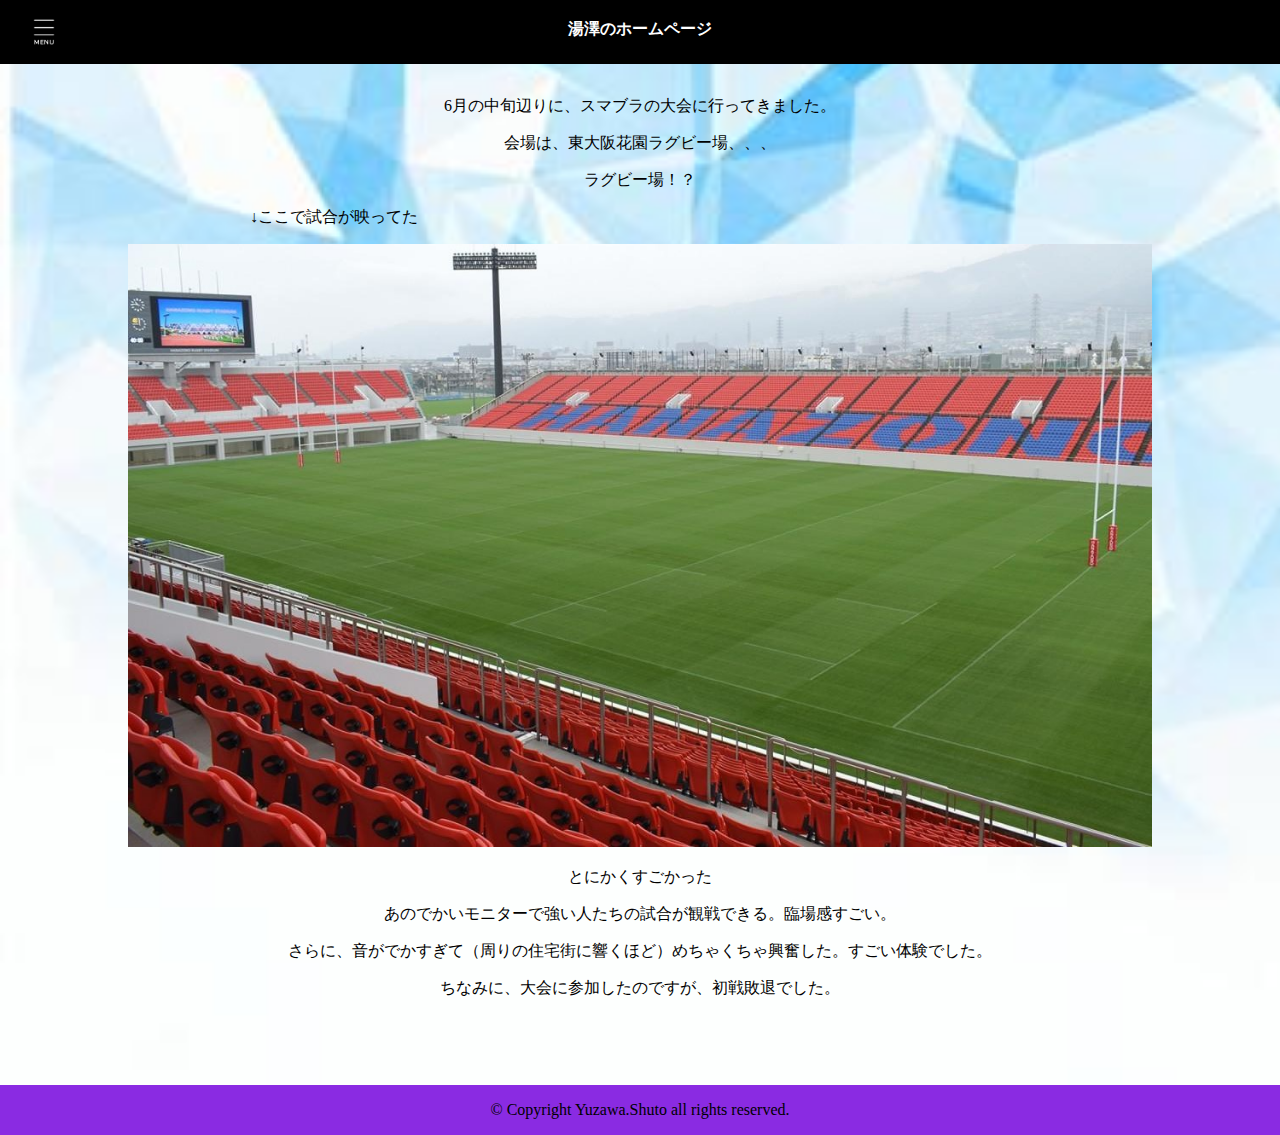
==== recently.html @ 27d035ed "1st commit" ====
<!doctype html>
<html lang="ja">
<head>
<meta charset="UTF-8">
<meta name="description" content="最近っていつかわからん">
<meta name="viewport" content="width=device-width, initial-scale=1.0">
<title>recently</title>

<link rel="stylesheet" href="css/style.css">

</head>
<body>
<div class="wrapper">
	<!-- ヘッダー -->
	<header class="header">
		<div class="header_container">
			<div class="menu_container">
				<img class="menu_open" src="images/ham-menu-image01.png" alt="メニューバー開">
				<img class="menu_close" src="images/ham-menu-image02.png" alt="メニューバー閉">    
			</div>
			<h1 class="top"><a href="home.html"></a>湯澤のホームページ</h1>
		</div>
	</header>
		<nav class="menu">
			<ul>
				<li class="link ind"><a href="index.html">自己紹介</a></li>
				<li class="link hobby"><a href="hobby.html">趣味</a></li>
				<li class="link rec"><a href="recently.html">最近</a></li>
				<li class="link imp"> <a href="improve.html">スマブラ解説</a></li>
				<li class="link sou"><a href="source.html">参考</a></li>
				<li class="link form"><a href="form.html">お問い合わせ</a></li>
			</ul>
		</nav>
	
	<!-- ヘッダー　ここまで -->
	<!-- メイン -->
		
	
	<main>	
	<div class="大会">
			<p>6月の中旬辺りに、スマブラの大会に行ってきました。</p>
			<p>会場は、東大阪花園ラグビー場、、、</p>
			<p>ラグビー場！？</p>
			<p class="monitor-point">↓ここで試合が映ってた</p>
			<div class="photo-recently">
				<img src="images/higasioosaakaragubi-.jpg" alt="東大阪ラグビー場">
			</div>
			<p>とにかくすごかった</p>
			<p>あのでかいモニターで強い人たちの試合が観戦できる。臨場感すごい。</p>
			<p>さらに、音がでかすぎて（周りの住宅街に響くほど）めちゃくちゃ興奮した。すごい体験でした。</p>
			<p>ちなみに、大会に参加したのですが、初戦敗退でした。</p>
			
			
	</div>
	</main>
	<!-- メイン　ここまで -->
	<!-- フッター -->
	<footer class="footer">
	<p>&copy; Copyright Yuzawa.Shuto all rights reserved.</p>
	</footer>
	<!-- フッター　ここまで -->
</div>
<script  src="js/hamberger.js"></script>

</body>

</html>
---- css/style.css ----
@charset "UTF-8";
/*すべてのページに適応される*/
a{
	display:block;
}

body{
	margin:0;
	padding:0;
	min-height: 100%;
	display: flex;
	flex-direction: column;
}

*ul{
	list-style:disc;
}

*html{
	box-sizing: border-box;
	height:100%;
}
.h1{
	text-align:center;
}

.wrapper{
	text-align:center;
	min-height: 100vh;
	position: relative;/*←相対位置*/
	padding-bottom: 120px;/*←footerの高さ*/
    box-sizing: border-box;/*←全て含めてmin-height:100vhに*/
	background-image: url("../images/back.jpeg") ;
	background-size:cover;
}
main{
	/* headerをposition:fixed;にしたため、隠れるのを防ぐ */
	margin-top:6em;
}


.top{
	text-align:center;
}

main{
	flex:1;
}

/* 画像設定 */
img{
	width:80%;
}
/*ハンバーガーメニュー用のCSS*/

header {
	position: fixed;
	background-color: black;
	color: white;
	z-index: 2;
	height: 4em;
	width:100%;
}

/* 湯澤のホームページ　色変えない */
.top a{
	text-decoration: none;
}

.top a:link{
	color:white;
}

.top a:visited{
	color:white;
}

.top a:hover{
	color:white;
}

.top a:active{
	color:white;
}
/* ---------------------------- */
.header ul{
	width:auto;
	height:80px;
	font-size:15px;
	text-align : center;
}

.header_container {
	width: 100%;
	height: 100%;
	position: relative;
}
.header_container h1 {
	font-size: 1rem;
	width: fit-content;
	position: absolute;
	top: calc( 50% - .8rem);
	left: 0;
	right: 0;
	margin: auto;
}
.menu_container {
	width: 3em;
	height: 3em;
	position: absolute;
	top: calc(50% - 25px);
	left: 20px;
	cursor: pointer;
}
.menu_container img {
	width: 100%;
	filter: invert(1);
	position: absolute;
	top: 0;
	left: 0;	
}
.menu_open {
	opacity: 1;
}
	.menu_open.active {
		opacity: 0;
	}
.menu_close {
	opacity: 0;
}
	.menu_close.active {
		opacity: 1;
	}

.menu {
	background-color:bisque;
	position: fixed;
	top: 0;
	left: -20em;
	width: 20%;	/*出てきたときの大きさ*/
	height: 100%;
	display: grid;
	justify-content: center;
	text-align: center;
	transition: .5s;
	z-index:1;
}
	.menu.active {
		left: 0;
	}
.menu ul {
	padding-inline: 0;
	/*リンクのリストを押し出して表示（別の方法で補いたい）*/
	margin-top:5em;
	/* overflow:auto;
	height:100%	; */
}
.menu li {
	list-style: none;
	margin-top: 1.5rem;
}
/*--------------------------------*/

/*カーソル合わせると横に流れるやつ（ブロック）*/
/*枠設定*/

  .link{
	position: relative;/*枠内設定*/
	display: block;
	padding: .3em 2em;
	width: 60%;
	border:  solid 2px #333;
	margin: 2px 2px 2px 2px;
	color: #307;
	text-align: center;
	text-decoration: none;
	transition: .5s;
	z-index: 1;/*指定しないと、色が流れない*/
	cursor: pointer;
  }
/*li.linkの部分のカーソルの判定を拡張 */



/*------------------------------------*/
  /*のった瞬間*/
  /*本来はその要素の前に文字やいろといった物をいれる機能を持つのがbefore*/
  /* トップ */
  .ind::before {
	position: absolute;
	top: 0;
	right: 0;
	bottom: 0;
	left: 0;
	z-index: -1;
	content: '';
	background: #ff9800;
	transform-origin: left top;
	transform: scale(0, 1);/*表示面積*/
	transition: transform .5s;
  }
  /* 趣味 */
  .hobby::before {
	position: absolute;
	top: 0;
	right: 0;
	bottom: 0;
	left: 0;
	z-index: -1;
	content: '';
	background: #f5b2b2;
	transform-origin: left top;
	transform: scale(0, 1);/*表示面積*/
	transition: transform .5s;
  }
  /* 最近 */
  .rec::before {
	position: absolute;
	top: 0;
	right: 0;
	bottom: 0;
	left: 0;
	z-index: -1;
	content: '';
	background: #a1cff4;
	transform-origin: left top;
	transform: scale(0, 1);/*表示面積*/
	transition: transform .5s;
  }
  /* 解説 */
  .imp::before {
	position: absolute;
	top: 0;
	right: 0;
	bottom: 0;
	left: 0;
	z-index: -1;
	content: '';
	background: #B5FF14;
	transform-origin: left top;
	transform: scale(0, 1);/*表示面積*/
	transition: transform .5s;
  }
  /* 参考 */
  .sou::before {
	position: absolute;
	top: 0;
	right: 0;
	bottom: 0;
	left: 0;
	z-index: -1;
	content: '';
	background: #f8f;
	transform-origin: left top;
	transform: scale(0, 1);/*表示面積*/
	transition: transform .5s;
  }
/* お問い合わせ */
  .form::before {
	position: absolute;
	top: 0;
	right: 0;
	bottom: 0;
	left: 0;
	z-index: -1;
	content: '';
	background: yellow;
	transform-origin: left top;
	transform: scale(0, 1);/*表示面積*/
	transition: transform .5s;
  }
  	/*のってるとき*/
  .link:hover::before {
	transform-origin: left top;
	transform: scale(1, 1);
  }
   /*文字のフォント*/
	.link :visited{
	color:royalblue;
  }
  .link :hover{
	color:red;
  }
  .link :active{
	color:yellow;
  }

/*index*/
.personality{
	margin-top:50px;
}

.seikaku{
	color:#000;

}
.my-table {
	width:20%;
	table-layout: fixed;
	margin:auto;
	border-collapse: collapse;
}
.table-top{
	text-align:center;
}
.my-table td,.my-table tr{
	border:3px #666 solid;
	text-align:left;	
}





/*hobby*/

.played{
	text-align:center;
}

.photo-hobby{
	width:50%;
	height:50%;
	margin:auto;
}
/* タブ用CSS */
.tab-wrap {
	display: flex;
	flex-wrap: wrap;
	margin:20px 0;
	width:80%;
	margin:auto;
  }
  .tab-wrap:after {
	content: '';
	width: 100%;
	height: 3px;
	background: #325A8C;
	display: block;
	order: -1;
  }
  .tab-label {
	color: White;
	background: LightGray;
	font-weight: bold;
	white-space: nowrap;
	text-align: center;
	padding: 10px .5em;
	order: -1;
	position: relative;
	cursor: pointer;
	border-radius: 5px 5px 0 0;
	flex: 1;
  }

  .tab-label:not(:last-of-type) {
	margin-right: 5px;
  }

  .tab-content {
	width: 100%;
	height: 0;
	overflow: hidden;
	opacity: 0;
  }

  .tab-switch:checked+.tab-label {
	background: #325A8C;
  }

  .tab-switch:checked+.tab-label+.tab-content {
	height: auto;
	overflow: auto;
	padding: 15px;
	opacity: 1;
	transition: .5s opacity;
	box-shadow: 0 0 3px rgba(0, 0, 0, 0.3);
  }
  .tab-switch {
	display: none;
  }
/* ------------------------------ */

.magazine{
	margin:auto;
	width:30%;
	text-align:left;
}

a{
	text-decoration: none;
}

.kiraraduce{
	border:2px solid;
	width:80%;
	margin:auto;
}

.photo-kirara{
	width:187px;
	height:269px;
}

/*recently*/
.monitor-point{
	text-align:left;
	padding-left:250px;
}



/* source */
iframe{
	width: 50%;
	height: 35em;
}

/* form */
.formdiv{
	margin-top: 20px;
}

/* フッター */
.footer{
	text-align: center;
	width:100%;	
	background:blueviolet;
	position: absolute;/*←絶対位置*/
    bottom: 0; /*下に固定*/
}



/*スマートフォン向け*/
@media(max-width: 767px){

	main{
		
		margin-right: 5px;
		margin-left: 5px;
	}

	/* メニューバーの設定 */
	.menu{
		width:40%;
	}
	.link{
		width:30%;
		
		border:  solid 1px #333;
		text-align:center;
		margin:auto;
	}
	.link a{
		font-size: 12px;
		text-align:center;
		white-space:pre;
		text-decoration: none;
	}
	/* メニューバー文字ずらし */
	.imp a{

		white-space:normal;
	}
	.form a{

		white-space:normal;
	}
	/* -------------------- */

	/* 画像設定 */
	img{
		max-width:100%;
		width:80%;
	}
	/* ---------- */

	/* index */
	.my-table{
		width:60%;
	}

	/* hobby */
	.kiraraduce{
		width:200px;
		padding:2px 2px 2px 2px;
	}


	.magazine{
		width:180px;
	}



	.magazine li{
		width:130px;
	}

	.kiraraduce{
		border:2px solid;
		width:80%;
		margin:auto;
	}

	.photo-kirara{
		width:187px;
		height:269px;
	}

	/* recently */
	.monitor-point{
		padding-left:30px;
	}
	

	/* source */
	iframe{
		width:80%;
		height:360px;
	}

	/* form */
	.formdiv{
		display:-webkit-box;
		display:-ms-flexbox;
		display:flex;
		flex-flow: column;
		border:2px #ccc solid;
		padding: 4px 4px 4px 4px;
		margin:0 0 1em;
	}


}
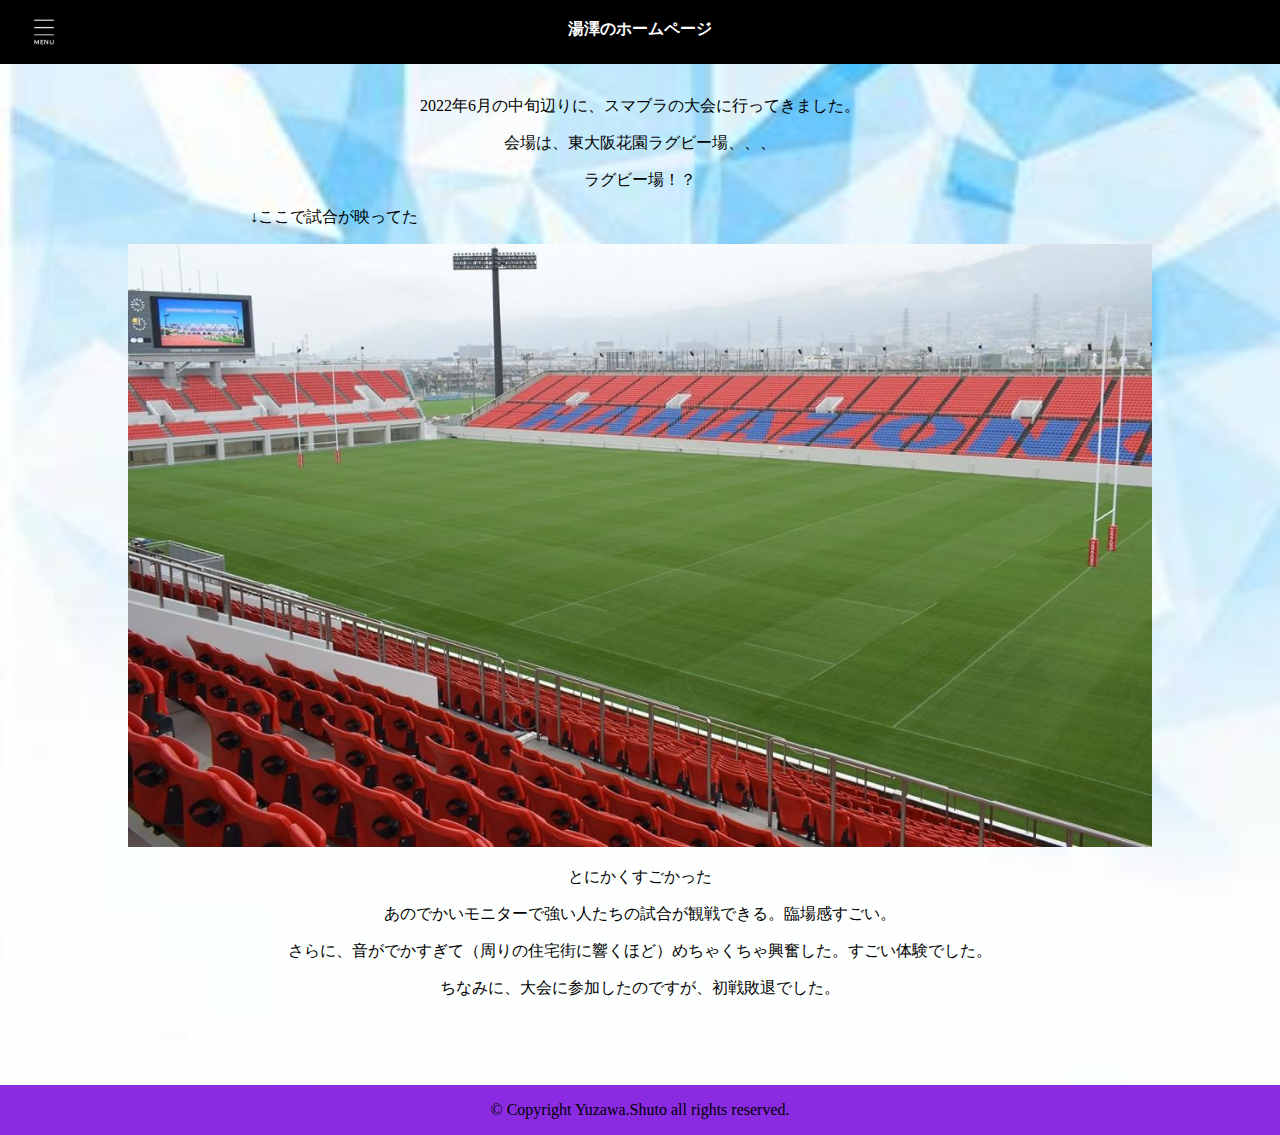
==== commit 5e783885: "編集" ====
--- a/recently.html
+++ b/recently.html
@@ -38,7 +38,7 @@
 	
 	<main>	
 	<div class="大会">
-			<p>6月の中旬辺りに、スマブラの大会に行ってきました。</p>
+			<p>2022年6月の中旬辺りに、スマブラの大会に行ってきました。</p>
 			<p>会場は、東大阪花園ラグビー場、、、</p>
 			<p>ラグビー場！？</p>
 			<p class="monitor-point">↓ここで試合が映ってた</p>
